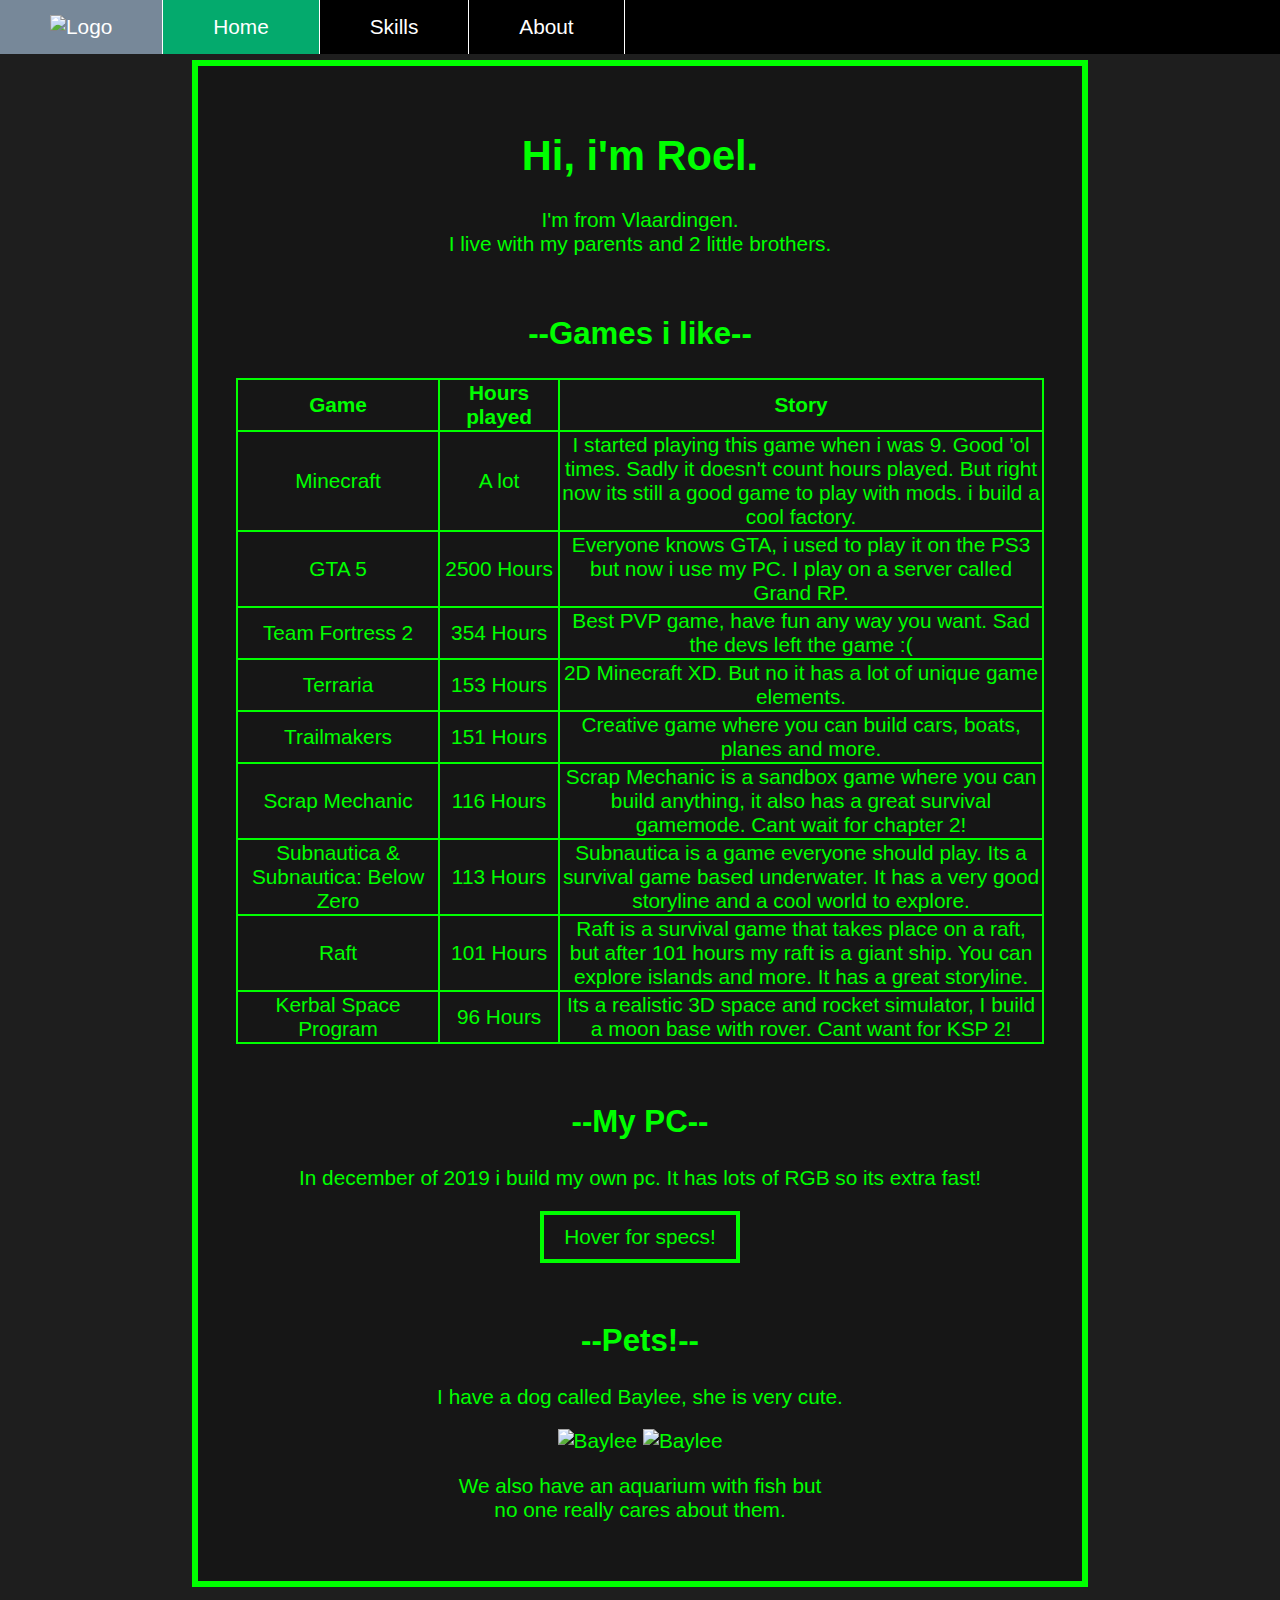
==== index.html @ 3585a526 "hours" ====
<!DOCTYPE html>
<html lang="en">

<head>
  <meta charset="UTF-8" />
  <meta http-equiv="X-UA-Compatible" content="IE=edge" />
  <meta name="viewport" content="width=device-width, initial-scale=1.0" />
  <meta name="keywords" content="Roel" />
  <meta name="description" content="Roel's portfolio website." />
  <title>Roel's Portfolio</title>
  <link rel="shortcut icon" href="Images/RH.png">
  <link rel="stylesheet" href="style.css">
</head>

<body>
  <header>
    <nav>
      <a href="index.html">
        <img id="logo" src="Images/RH.png" alt="Logo">
      </a>
      <a class="active" href="index.html">Home</a>
      <a href="skills.html">Skills</a>
      <a href="about.html">About</a>

    </nav>
  </header>

  <main>
    <h1>Hi, i'm Roel.</h1>
    <p>I'm from Vlaardingen. <br> I live with my parents and 2 little brothers.</p>
    <h2>--Games i like--</h2>
    <table>
      <tr>
        <th id="game">Game</th>
        <th id="time">Hours played</th>
        <th id="story">Story</th>
      </tr>
      <tr>
        <td>Minecraft</td>
        <td>A lot</td>
        <td>I started playing this game when i was 9. Good 'ol times. Sadly it doesn't count hours played. But right now
          its still a good game to play with mods. i build a cool factory.</td>
      </tr>
      <tr>
        <td>GTA 5</td>
        <td>2500 Hours</td>
        <td>Everyone knows GTA, i used to play it on the PS3 but now i use my PC. I play on a server called Grand RP.
        </td>
      </tr>
      <tr>
        <td>Team Fortress 2</td>
        <td>354 Hours</td>
        <td>Best PVP game, have fun any way you want. Sad the devs left the game :(</td>
      </tr>
      <tr>
        <td>Terraria</td>
        <td>153 Hours</td>
        <td>2D Minecraft XD. But no it has a lot of unique game elements.</td>
      </tr>
      <tr>
        <td>Trailmakers</td>
        <td>151 Hours</td>
        <td>Creative game where you can build cars, boats, planes and more.</td>
      </tr>
      <tr>
        <td>Scrap Mechanic</td>
        <td>116 Hours</td>
        <td>Scrap Mechanic is a sandbox game where you can build anything, it also has a great survival gamemode. Cant
          wait for chapter 2!</td>
      </tr>
      <tr>
        <td>Subnautica & Subnautica: Below Zero</td>
        <td>113 Hours</td>
        <td>Subnautica is a game everyone should play. Its a survival game based underwater. It has a very good
          storyline and a cool world to explore.</td>
      </tr>
      <tr>
        <td>Raft</td>
        <td>101 Hours</td>
        <td>Raft is a survival game that takes place on a raft, but after 101 hours my raft is a giant ship. You can
          explore islands and more. It has a great storyline.</td>
      </tr>
      <tr>
        <td>Kerbal Space Program</td>
        <td>96 Hours</td>
        <td>Its a realistic 3D space and rocket simulator, I build a moon base with rover. Cant want for KSP 2!</td>
      </tr>
    </table>
    <h2>--My PC--</h2>
    <p>In december of 2019 i build my own pc. It has lots of RGB so its extra fast!</p>
    <section class="dropdown">
      <span>Hover for specs!</span>
      <section class="dropdown-content">
        <p>CPU: AMD Ryzen 5 2600X <br> GPU: AMD RX 590 <br> Ram: 8GB (yes i know its low) <br> Motherboard: Asrock B450
          Pro</p>
      </section>
    </section>
    <h2>--Pets!--</h2>
    <p>I have a dog called Baylee, she is very cute.</p>
    <section id="baylee">
      <img src="Images/Baylee1.jpeg" alt="Baylee">
      <img src="Images/Baylee2.jpeg" alt="Baylee">
    </section>
    <p>We also have an aquarium with fish but <br> no one really cares about them.</p>
  </main>
</body>

</html>
---- style.css ----
body {
  color: lime;
  margin-top: 5vw;
  text-align: left;
  font-family: "arial";
  font-size: 1.3em;
  background-color: rgb(30, 30, 30);
  margin: 0px;
}

main {
  text-align: center;
  border: 6px solid lime;
  background-color: rgb(22, 22, 22);
  padding: 3vw;
  margin-left: 15%;
  margin-right: 15%;
  margin-top: 60px;
  margin-bottom: 5%;
}

#diploma {
  width: 100%;
}

main #baylee img {
  display: inline;
  width: 49%;
}

h2 {
  margin-top: 60px;
}

/* Start Dropdown*/
.dropdown {
  display: inline-block;
  border: 4px solid lime;
  padding: 10px 20px;
}

.dropdown-content {
  display: none;
  position: absolute;
  text-align: left;
  background-color: #000000;
  border: 1px solid lime;
  min-width: 290px;
  padding: 12px 16px;
  z-index: 1;
}

.dropdown:hover .dropdown-content {
  display: block;
}
/* End Dropdown */

/* Start Button */
main a:link,
main a:visited {
  background-color: rgb(25, 25, 25);
  color: white;
  border: 4px solid lime;
  padding: 10px 20px;
  margin: 20px;
  text-align: center;
  text-decoration: none;
  display: inline-block;
}

main a:hover,
main a:active {
  background-color: green;
  color: white;
}
/* End Button */

/* Start Table */

table {
  width: 100%;
}

table,
th,
td {
  border: 2px solid lime;
  border-collapse: collapse;
}

#game {
  width: 25%;
}

#time {
  width: 15%;
}

#story {
  width: 60%;
}

/* End Table*/

/* Start Nav-Bar*/
nav {
  background-color: black;
  position: fixed;
  top: 0;
  width: 100%;
  display: flex;
}

nav a {
  display: block;
  color: white;
  text-align: center;
  padding: 15px 50px;
  border-right: 0.5px solid white;
  text-decoration: none;
}

nav a:hover {
  background-color: lightslategray;
}

nav .active {
  background-color: #04aa6d;
}

nav .active:hover {
  background-color: #609e87;
}

#logo {
  width: 20px;
  height: 20px;
}

/* End Nav-Bar */

/* Start Form*/

form {
  border: 6px solid lime;
  background-color: rgb(22, 22, 22);
  margin-left: 15%;
  margin-right: 15%;
  margin-bottom: 5%;
  padding-bottom: 20px;
}

input,
select,
button {
  padding: 10px;
  margin: 10px;
  width: 50%;
  height: 50px;
  box-sizing: border-box;
}

label {
  display: flex;
  width: 20vw;
  padding-left: 10%;
}

.formfield {
  display: flex;
  flex-direction: row;
}

button {
  margin-left: 10%;
  width: 80%;
}

#reset {
  margin-right: 10%;
}

form h2 {
  text-align: center;
}

form label p {
  color: red;
}
/* End Form */

/* Start Mobile */
@media (max-width: 590px) {
  body {
    font-size: 0.9em;
  }

  nav {
    flex-direction: column;
    font-size: 1.3em;
  }

  nav a {
    padding: 10px;
    border-right: 0px;
  }

  main {
    margin: 5%;
    margin-top: 250px;
  }

  main section img {
    display: flex;
    width: 100%;
  }

  .dropdown-content {
    min-width: 145px;
  }

  form {
    margin-left: 5%;
    margin-right: 5%;
  }
}
/* End Mobile */
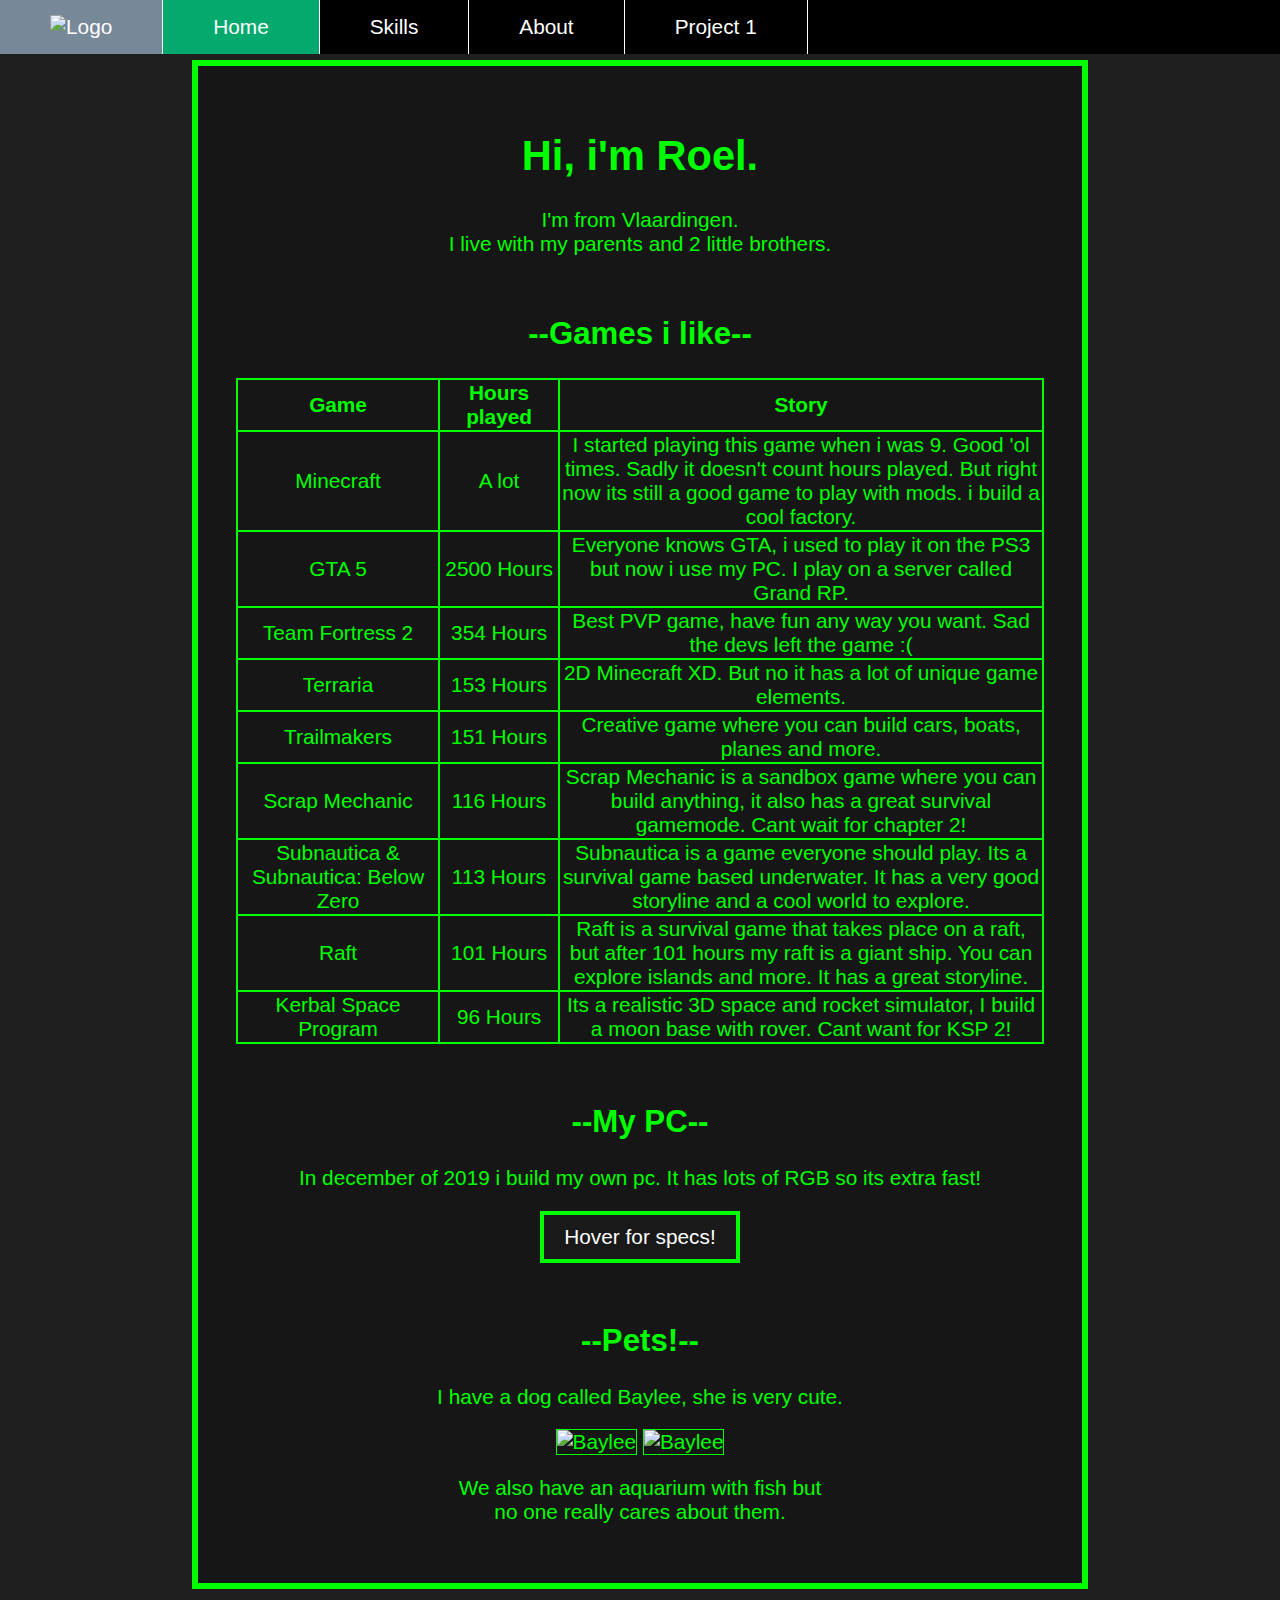
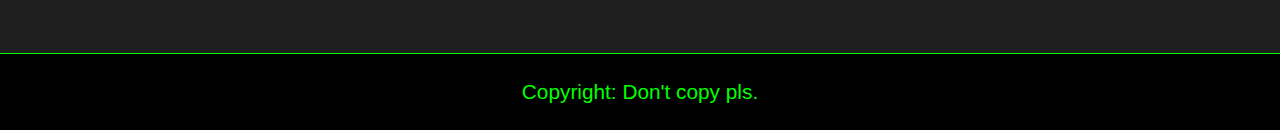
==== commit be7eb043: "project 1" ====
--- a/index.html
+++ b/index.html
@@ -21,7 +21,7 @@
       <a class="active" href="index.html">Home</a>
       <a href="skills.html">Skills</a>
       <a href="about.html">About</a>
-
+      <a href="project1.html">Project 1</a>
     </nav>
   </header>
 
@@ -91,7 +91,7 @@
     <section class="dropdown">
       <span>Hover for specs!</span>
       <section class="dropdown-content">
-        <p>CPU: AMD Ryzen 5 2600X <br> GPU: AMD RX 590 <br> Ram: 8GB (yes i know its low) <br> Motherboard: Asrock B450
+        <p>CPU: AMD Ryzen 5 2600X <br> GPU: AMD RX 590 <br> Ram: 16GB<br> Motherboard: Asrock B450
           Pro</p>
       </section>
     </section>
@@ -103,6 +103,9 @@
     </section>
     <p>We also have an aquarium with fish but <br> no one really cares about them.</p>
   </main>
+  <footer>
+    <p>Copyright: Don't copy pls.</p>
+  </footer>
 </body>
 
 </html>--- a/style.css
+++ b/style.css
@@ -21,15 +21,24 @@
 
 #diploma {
   width: 100%;
+  border: 1px solid lime;
 }
 
 main #baylee img {
   display: inline;
   width: 49%;
+  border: 1px solid lime;
 }
 
 h2 {
   margin-top: 60px;
+}
+
+footer {
+  background-color: #000000;
+  text-align: center;
+  padding: 5px;
+  border-top: 1px solid lime;
 }
 
 /* Start Dropdown*/
@@ -37,6 +46,8 @@
   display: inline-block;
   border: 4px solid lime;
   padding: 10px 20px;
+  background-color: rgb(25, 25, 25);
+  color: white;
 }
 
 .dropdown-content {
@@ -53,6 +64,11 @@
 .dropdown:hover .dropdown-content {
   display: block;
 }
+
+.dropdown:hover {
+  background-color: green;
+}
+
 /* End Dropdown */
 
 /* Start Button */
@@ -158,6 +174,13 @@
   width: 50%;
   height: 50px;
   box-sizing: border-box;
+  border: 2px solid lime;
+  background-color: rgb(30, 30, 30);
+  color: white
+}
+
+input[type=checkbox] {
+  width: 50px;
 }
 
 label {
@@ -180,6 +203,17 @@
   margin-right: 10%;
 }
 
+button[type=submit], input[type=reset] {
+  background-color: rgb(25, 25, 25);
+  color: white;
+  border: 4px solid lime;
+  font-size: 1em;
+}
+
+button[type=submit]:hover, input[type=reset]:hover {
+  background-color: green;
+}
+
 form h2 {
   text-align: center;
 }
@@ -187,6 +221,7 @@
 form label p {
   color: red;
 }
+
 /* End Form */
 
 /* Start Mobile */
@@ -210,8 +245,8 @@
     margin-top: 250px;
   }
 
-  main section img {
-    display: flex;
+  main #baylee img {
+    display: inline;
     width: 100%;
   }
 
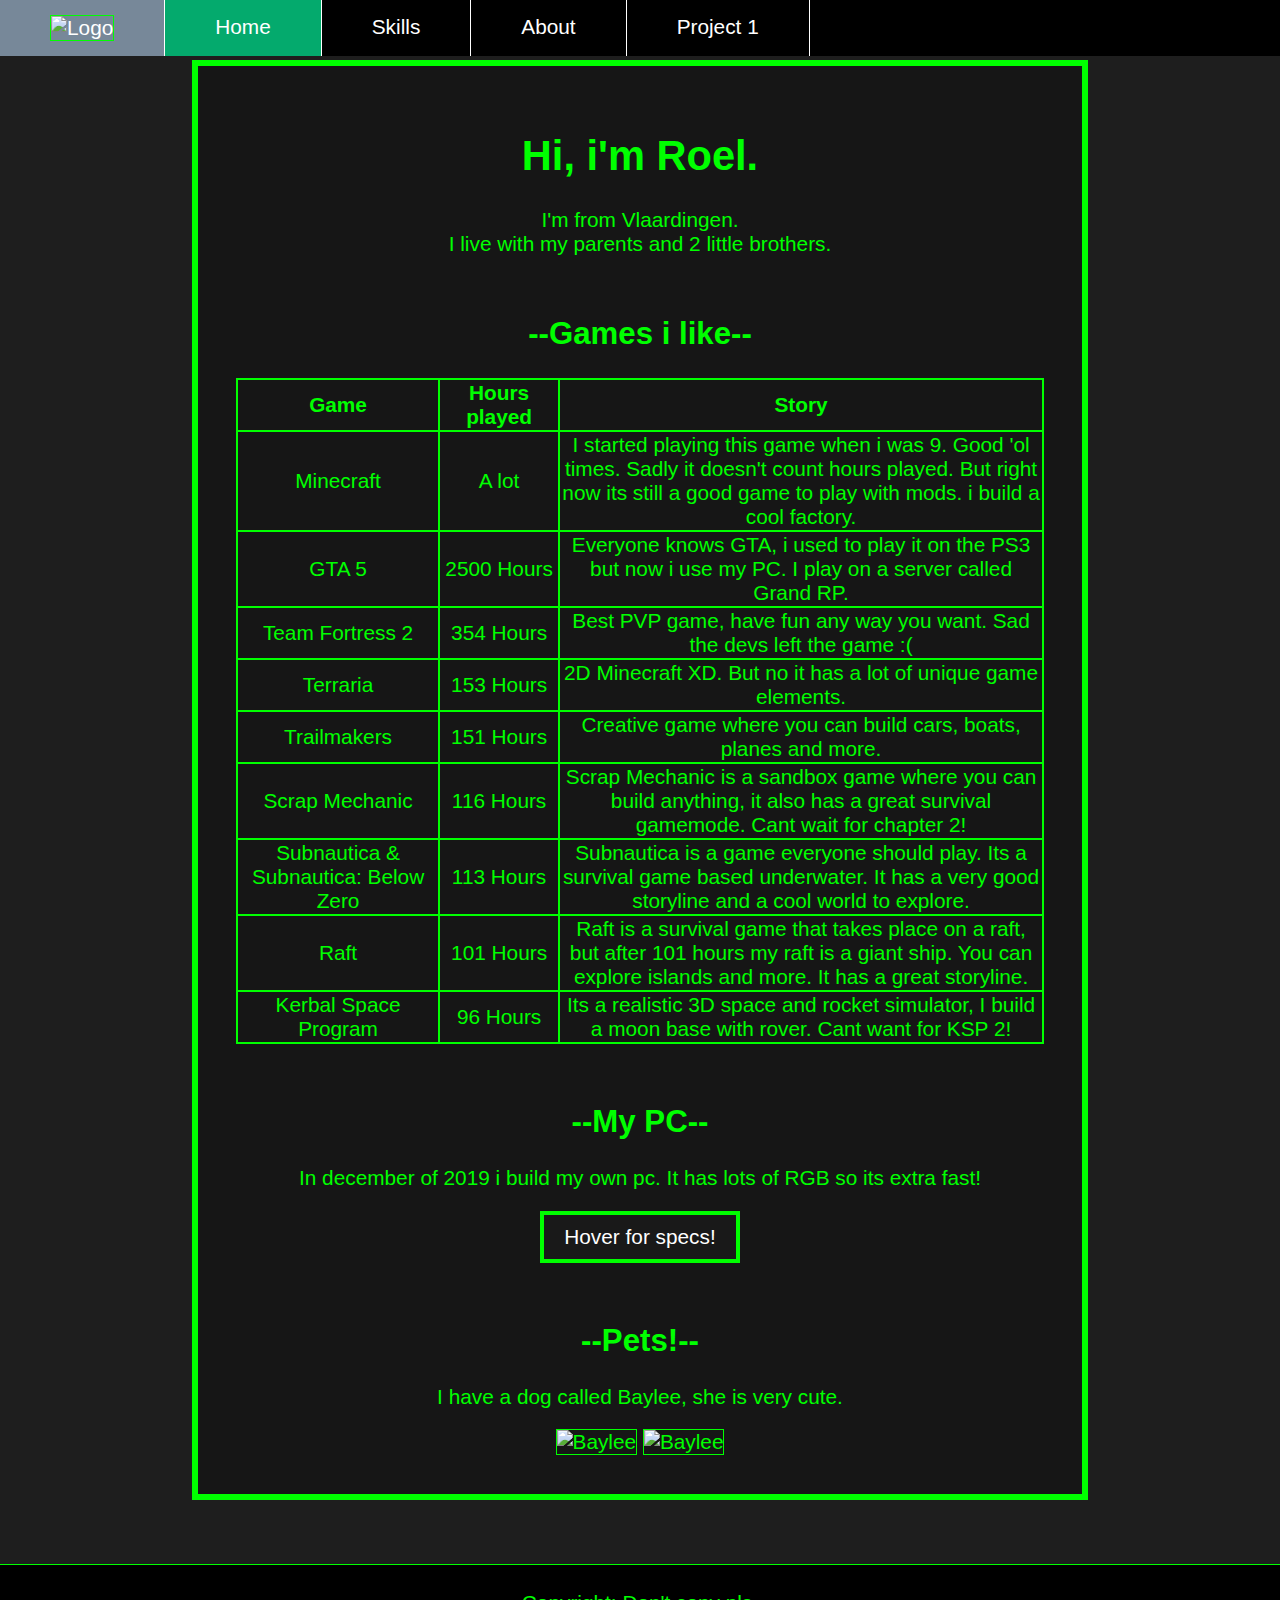
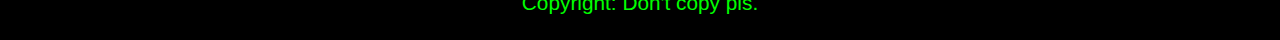
==== commit 0dd5ee57: "update" ====
--- a/index.html
+++ b/index.html
@@ -101,7 +101,6 @@
       <img src="Images/Baylee1.jpeg" alt="Baylee">
       <img src="Images/Baylee2.jpeg" alt="Baylee">
     </section>
-    <p>We also have an aquarium with fish but <br> no one really cares about them.</p>
   </main>
   <footer>
     <p>Copyright: Don't copy pls.</p>
--- a/style.css
+++ b/style.css
@@ -18,6 +18,13 @@
   margin-top: 60px;
   margin-bottom: 5%;
 }
+
+img {
+  width: 100%;
+  border: 1px solid lime;
+}
+
+
 
 #diploma {
   width: 100%;
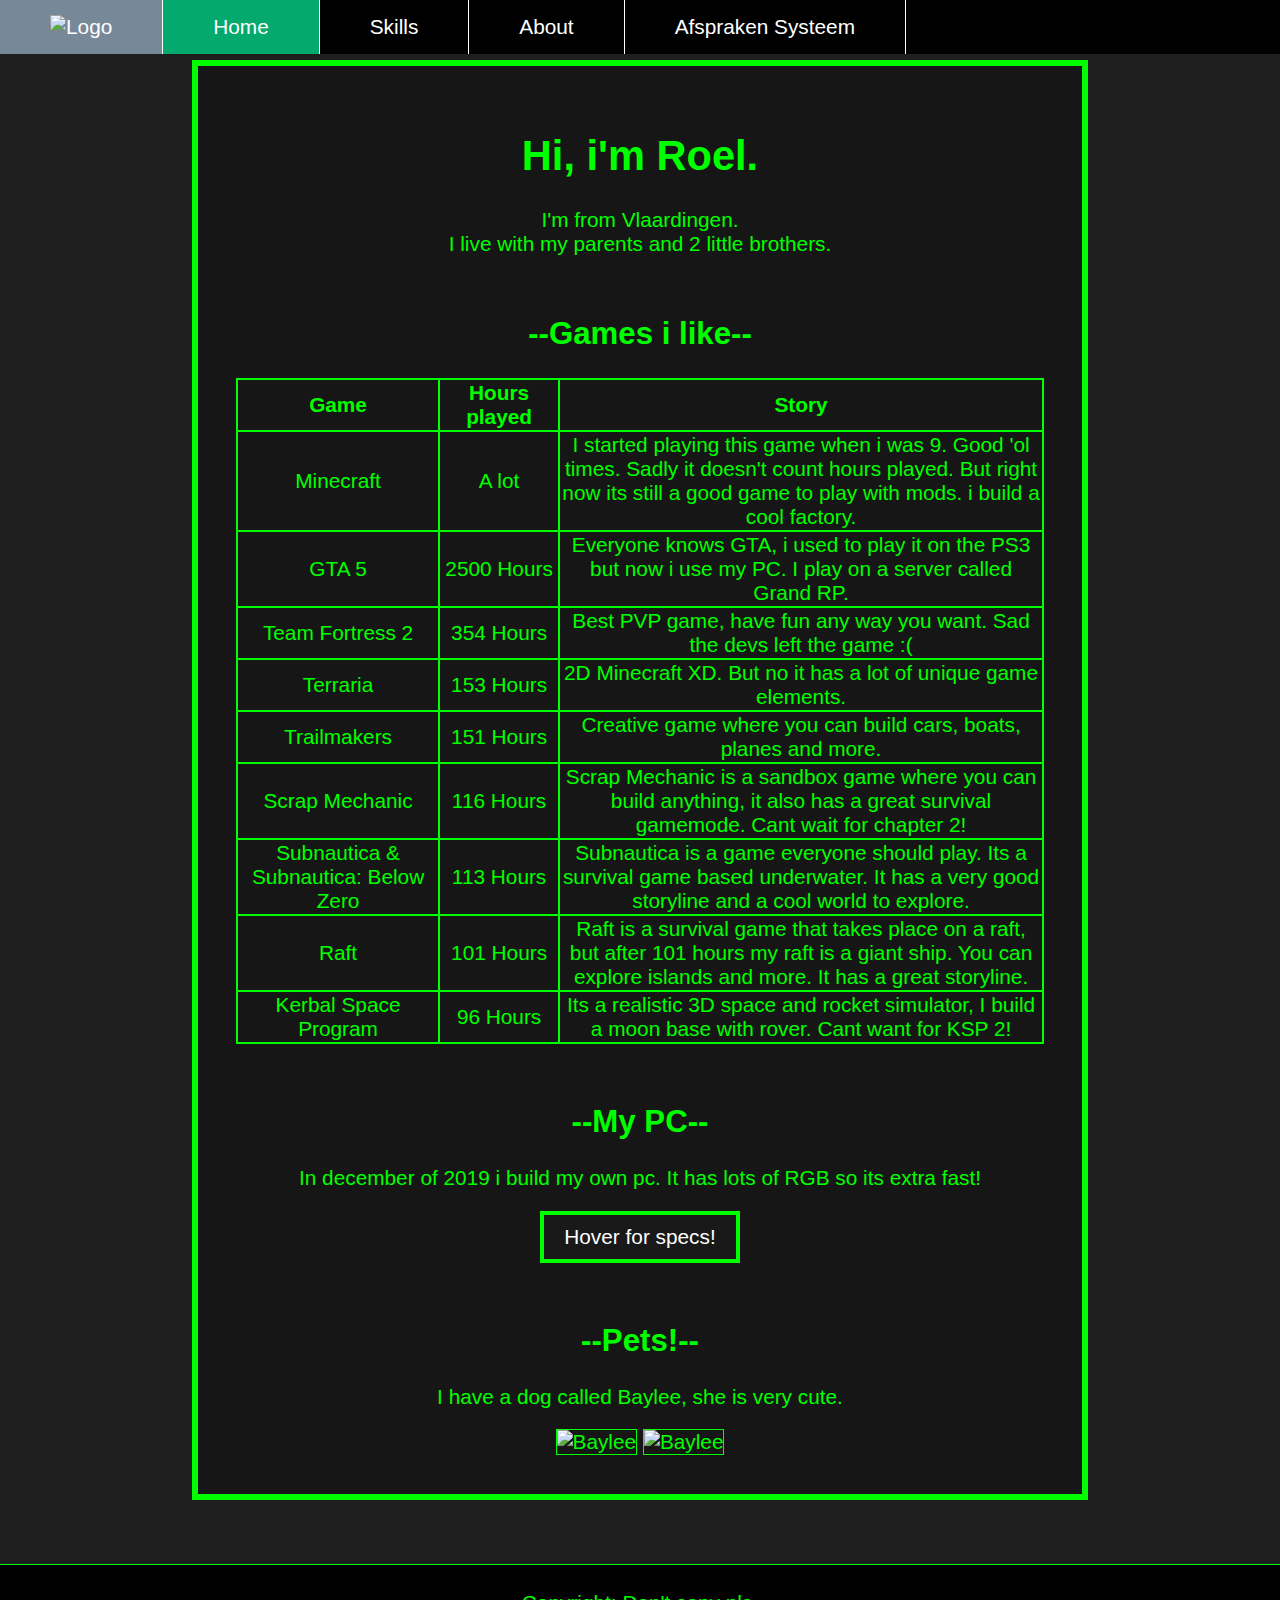
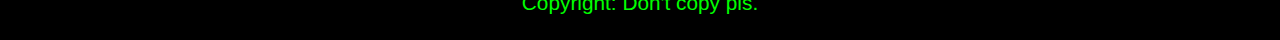
==== commit 123eb8c3: "update" ====
--- a/index.html
+++ b/index.html
@@ -21,7 +21,7 @@
       <a class="active" href="index.html">Home</a>
       <a href="skills.html">Skills</a>
       <a href="about.html">About</a>
-      <a href="project1.html">Project 1</a>
+      <a href="project1.html">Afspraken Systeem</a>
     </nav>
   </header>
 
--- a/style.css
+++ b/style.css
@@ -21,10 +21,12 @@
 
 img {
   width: 100%;
-  border: 1px solid lime;
-}
-
-
+}
+
+.project1 {
+  border: 1px solid lime;
+  margin-bottom: 5%;
+}
 
 #diploma {
   width: 100%;
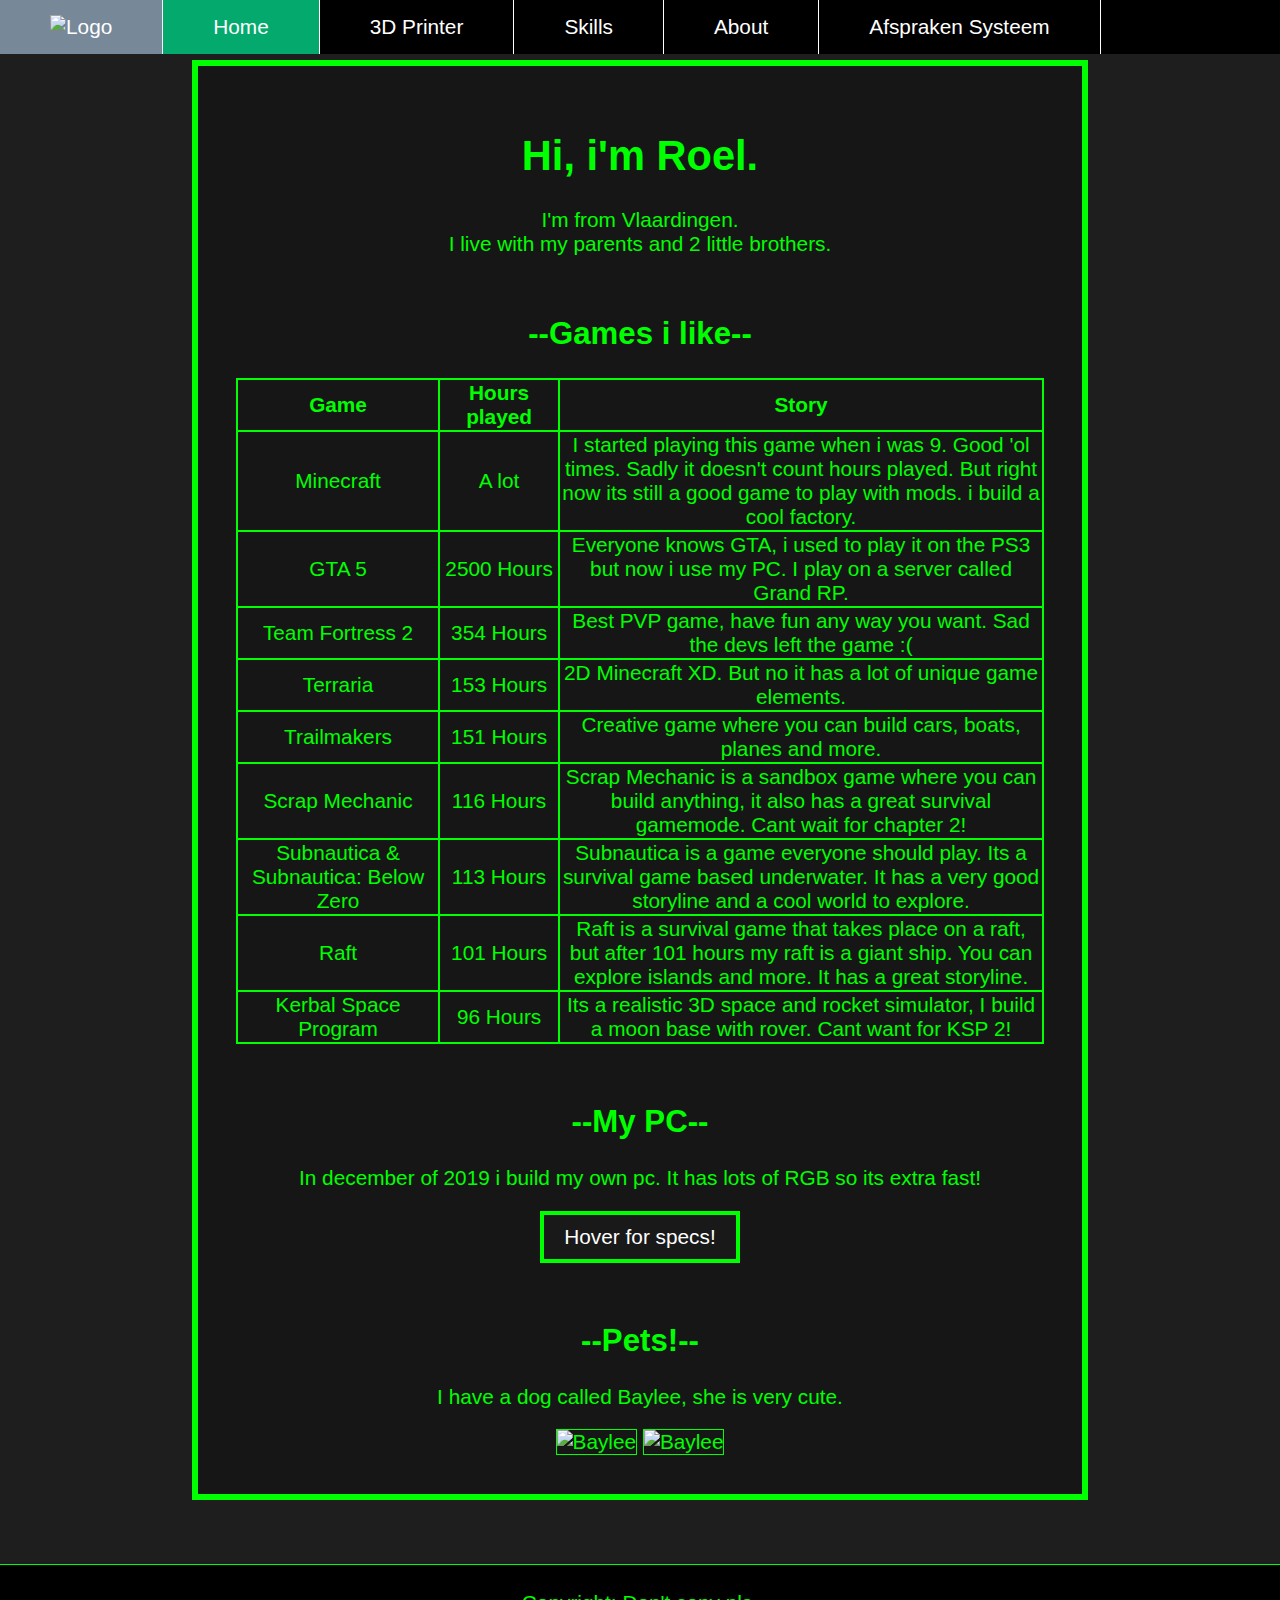
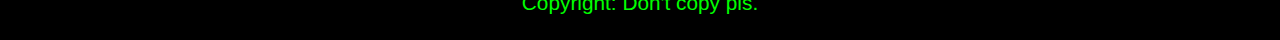
==== commit cbf285ba: "3d printer" ====
--- a/index.html
+++ b/index.html
@@ -19,6 +19,7 @@
         <img id="logo" src="Images/RH.png" alt="Logo">
       </a>
       <a class="active" href="index.html">Home</a>
+      <a href="3dprinter.html">3D Printer</a>
       <a href="skills.html">Skills</a>
       <a href="about.html">About</a>
       <a href="project1.html">Afspraken Systeem</a>
--- a/style.css
+++ b/style.css
@@ -37,6 +37,11 @@
   display: inline;
   width: 49%;
   border: 1px solid lime;
+}
+
+.printer {
+  border: 1px solid lime;
+  width: 50%;
 }
 
 h2 {
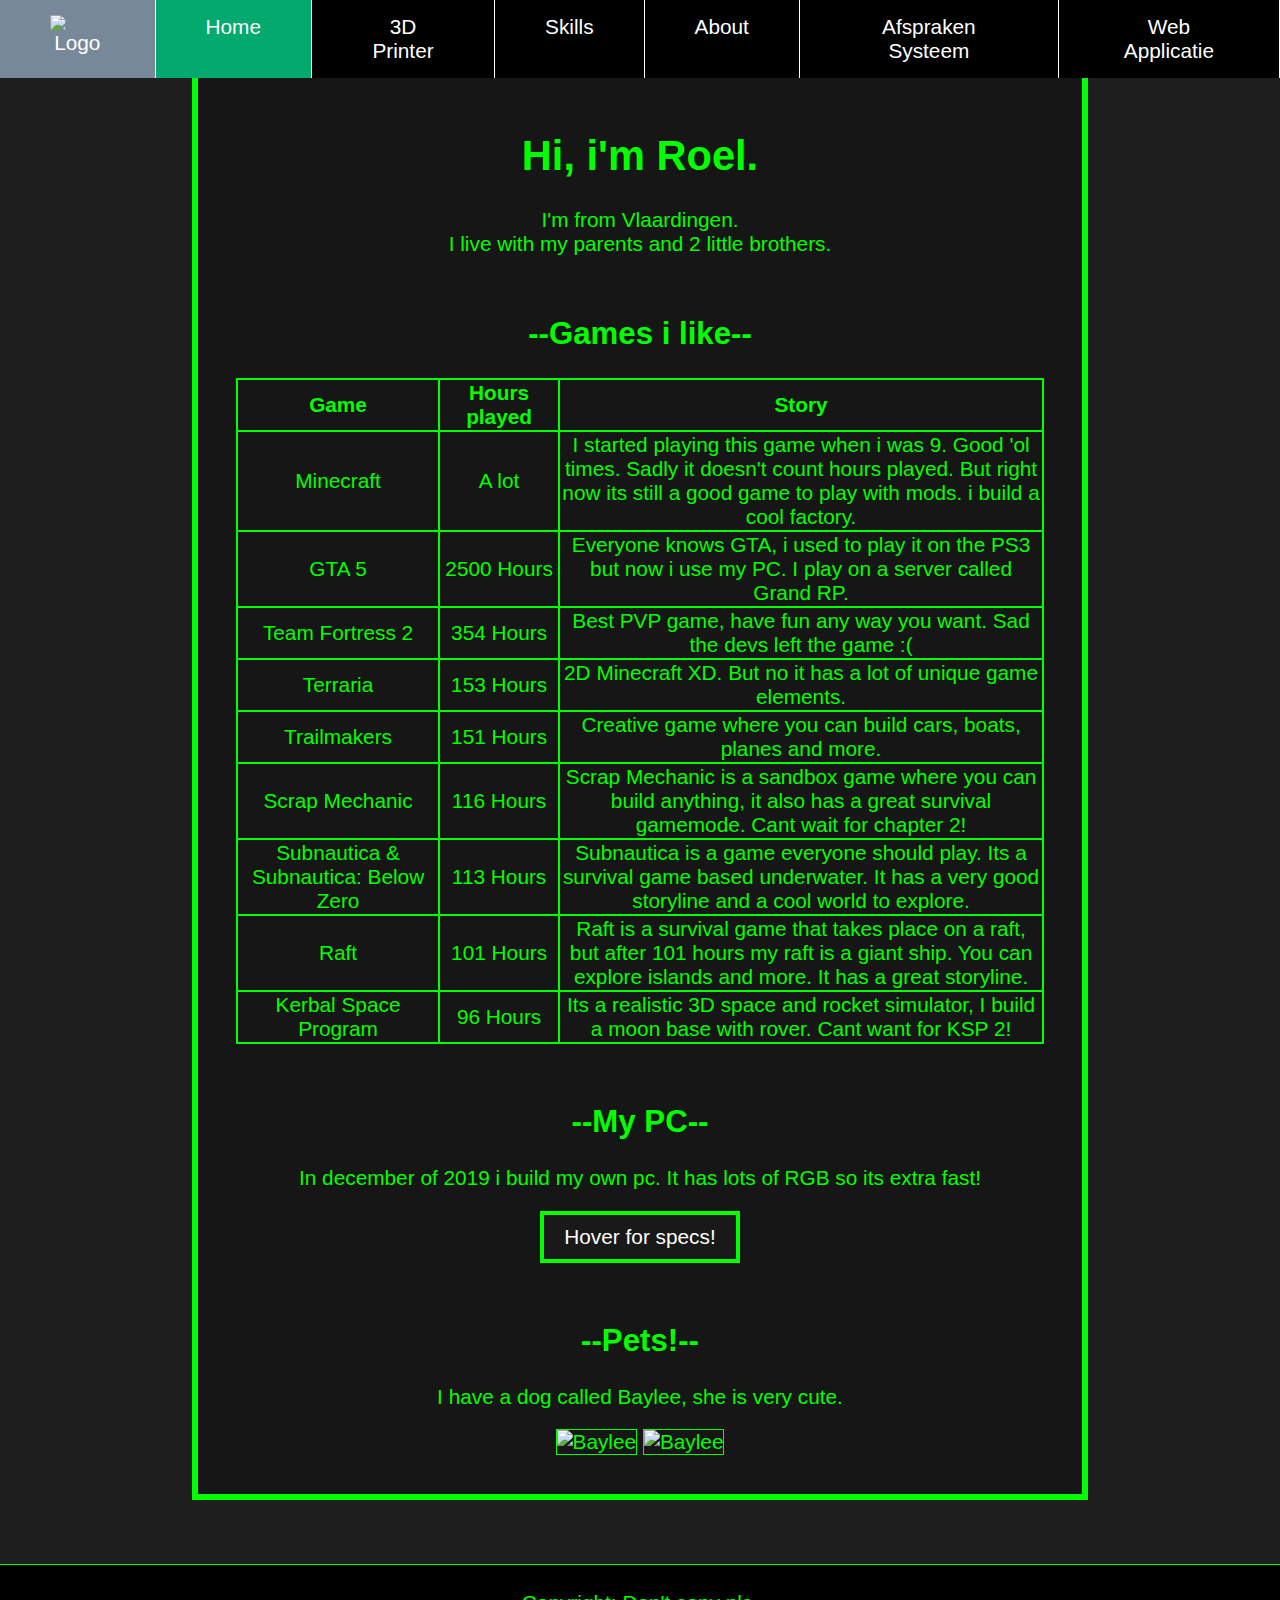
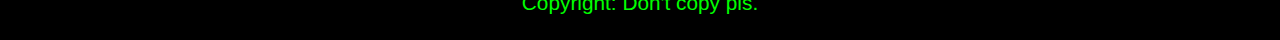
==== commit f30b206d: "Webapplicatie added" ====
--- a/index.html
+++ b/index.html
@@ -23,6 +23,7 @@
       <a href="skills.html">Skills</a>
       <a href="about.html">About</a>
       <a href="project1.html">Afspraken Systeem</a>
+      <a href="webapplicatie.html">Web Applicatie</a>
     </nav>
   </header>
 
--- a/style.css
+++ b/style.css
@@ -26,6 +26,10 @@
 .project1 {
   border: 1px solid lime;
   margin-bottom: 5%;
+}
+
+.project1 p {
+  margin: 2%;
 }
 
 #diploma {
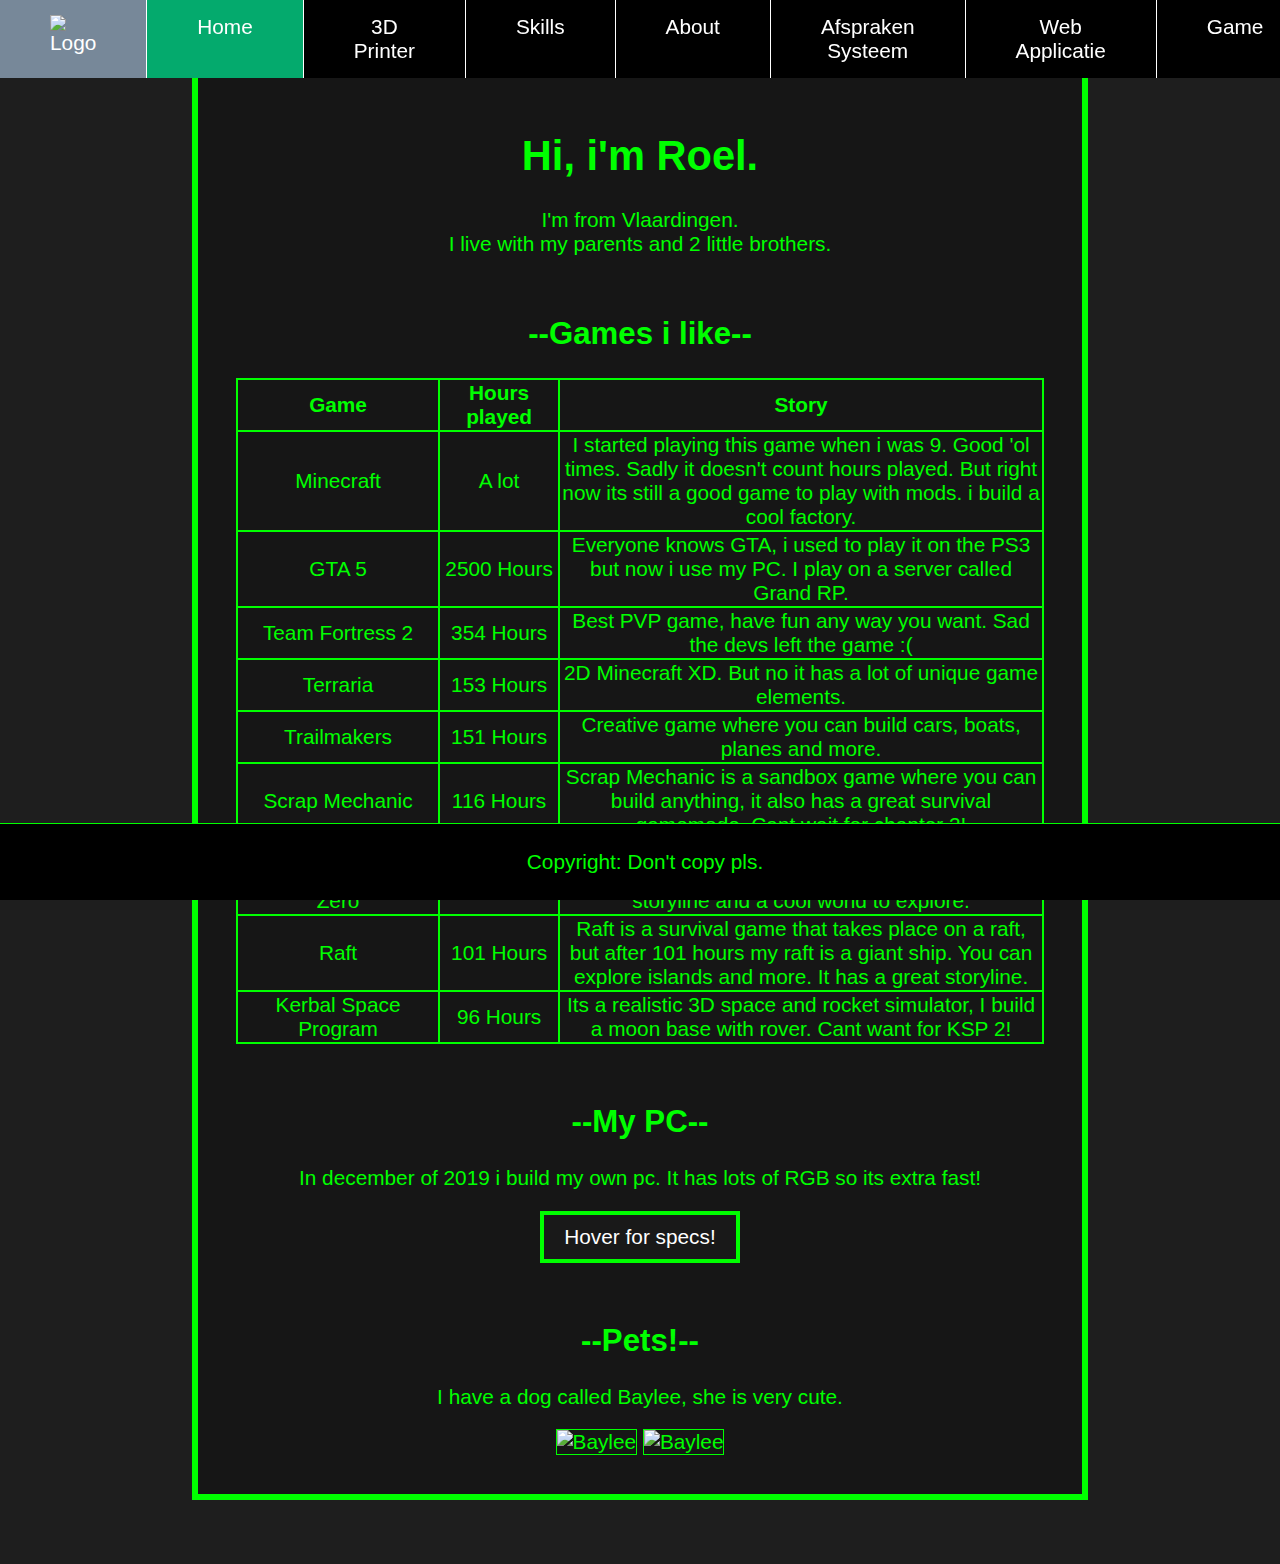
==== commit ee8f80a8: "Game HTML Setup" ====
--- a/index.html
+++ b/index.html
@@ -24,6 +24,7 @@
       <a href="about.html">About</a>
       <a href="project1.html">Afspraken Systeem</a>
       <a href="webapplicatie.html">Web Applicatie</a>
+      <a href="garden.html">Game</a>
     </nav>
   </header>
 
--- a/style.css
+++ b/style.css
@@ -1,11 +1,11 @@
 body {
   color: lime;
-  margin-top: 5vw;
   text-align: left;
-  font-family: "arial";
+  font-family: "arial", serif;
   font-size: 1.3em;
   background-color: rgb(30, 30, 30);
-  margin: 0px;
+  margin: 0;
+  overflow-x: hidden;
 }
 
 main {
@@ -13,10 +13,7 @@
   border: 6px solid lime;
   background-color: rgb(22, 22, 22);
   padding: 3vw;
-  margin-left: 15%;
-  margin-right: 15%;
-  margin-top: 60px;
-  margin-bottom: 5%;
+  margin: 60px 15% 5%;
 }
 
 img {
@@ -57,6 +54,10 @@
   text-align: center;
   padding: 5px;
   border-top: 1px solid lime;
+  position: fixed;
+  left: 0;
+  bottom: 0;
+  width: 100%;
 }
 
 /* Start Dropdown*/
@@ -175,70 +176,70 @@
 
 /* Start Form*/
 
-form {
-  border: 6px solid lime;
-  background-color: rgb(22, 22, 22);
-  margin-left: 15%;
-  margin-right: 15%;
-  margin-bottom: 5%;
-  padding-bottom: 20px;
-}
-
-input,
-select,
-button {
-  padding: 10px;
-  margin: 10px;
-  width: 50%;
-  height: 50px;
-  box-sizing: border-box;
-  border: 2px solid lime;
-  background-color: rgb(30, 30, 30);
-  color: white
-}
-
-input[type=checkbox] {
-  width: 50px;
-}
-
-label {
-  display: flex;
-  width: 20vw;
-  padding-left: 10%;
-}
-
-.formfield {
-  display: flex;
-  flex-direction: row;
-}
-
-button {
-  margin-left: 10%;
-  width: 80%;
-}
-
-#reset {
-  margin-right: 10%;
-}
-
-button[type=submit], input[type=reset] {
-  background-color: rgb(25, 25, 25);
-  color: white;
-  border: 4px solid lime;
-  font-size: 1em;
-}
-
-button[type=submit]:hover, input[type=reset]:hover {
-  background-color: green;
-}
-
-form h2 {
-  text-align: center;
-}
-
-form label p {
-  color: red;
-}
+/*form {*/
+/*  border: 6px solid lime;*/
+/*  background-color: rgb(22, 22, 22);*/
+/*  margin-left: 15%;*/
+/*  margin-right: 15%;*/
+/*  margin-bottom: 5%;*/
+/*  padding-bottom: 20px;*/
+/*}*/
+
+/*input,*/
+/*select,*/
+/*button {*/
+/*  padding: 10px;*/
+/*  margin: 10px;*/
+/*  width: 50%;*/
+/*  height: 50px;*/
+/*  box-sizing: border-box;*/
+/*  border: 2px solid lime;*/
+/*  background-color: rgb(30, 30, 30);*/
+/*  color: white*/
+/*}*/
+
+/*input[type=checkbox] {*/
+/*  width: 50px;*/
+/*}*/
+
+/*label {*/
+/*  display: flex;*/
+/*  width: 20vw;*/
+/*  padding-left: 10%;*/
+/*}*/
+
+/*.formfield {*/
+/*  display: flex;*/
+/*  flex-direction: row;*/
+/*}*/
+
+/*button {*/
+/*  margin-left: 10%;*/
+/*  width: 80%;*/
+/*}*/
+
+/*#reset {*/
+/*  margin-right: 10%;*/
+/*}*/
+
+/*button[type=submit], input[type=reset] {*/
+/*  background-color: rgb(25, 25, 25);*/
+/*  color: white;*/
+/*  border: 4px solid lime;*/
+/*  font-size: 1em;*/
+/*}*/
+
+/*button[type=submit]:hover, input[type=reset]:hover {*/
+/*  background-color: green;*/
+/*}*/
+
+/*form h2 {*/
+/*  text-align: center;*/
+/*}*/
+
+/*form label p {*/
+/*  color: red;*/
+/*}*/
 
 /* End Form */
 
@@ -255,12 +256,11 @@
 
   nav a {
     padding: 10px;
-    border-right: 0px;
+    border-right: 0;
   }
 
   main {
-    margin: 5%;
-    margin-top: 250px;
+    margin: 250px 5% 5%;
   }
 
   main #baylee img {
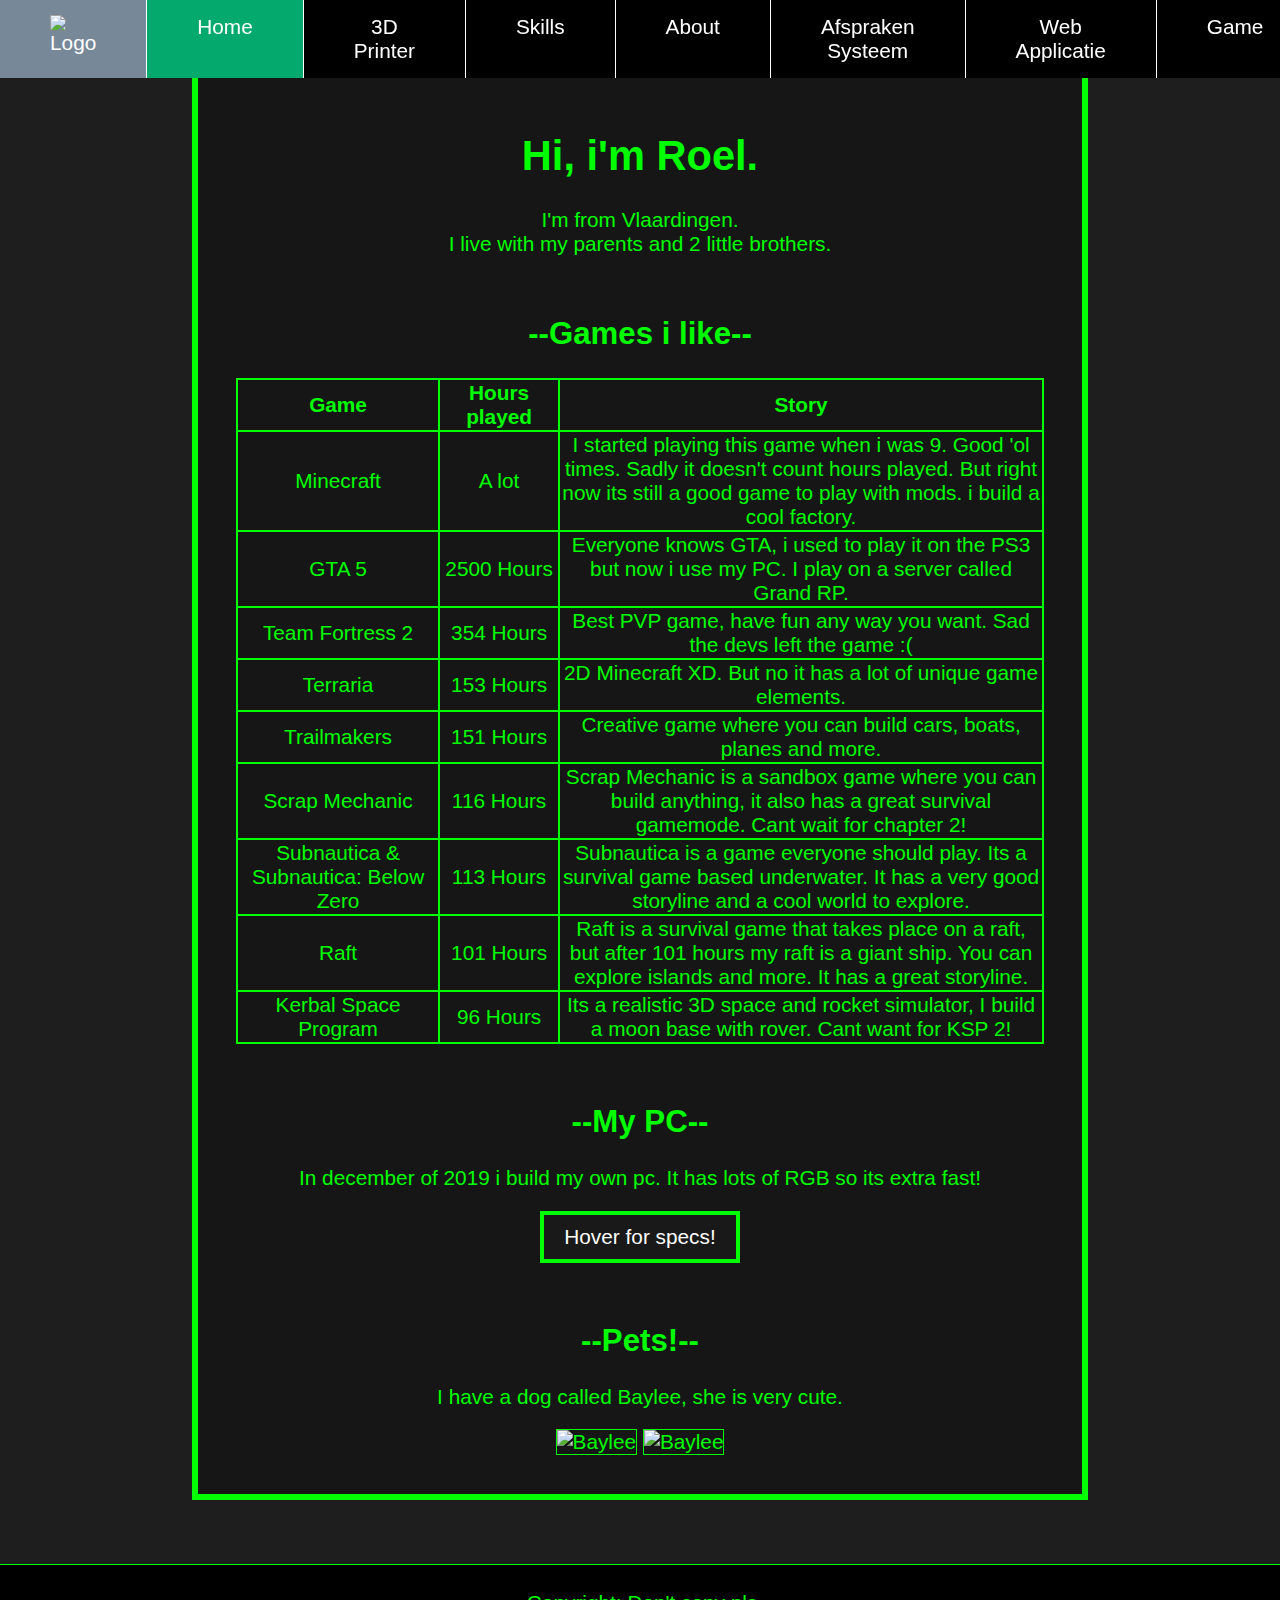
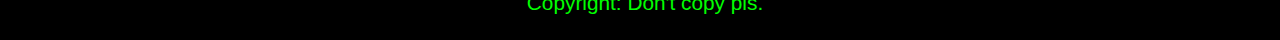
==== commit a7acc64e: "Fixed footer" ====
--- a/index.html
+++ b/index.html
@@ -22,9 +22,9 @@
       <a href="3dprinter.html">3D Printer</a>
       <a href="skills.html">Skills</a>
       <a href="about.html">About</a>
-      <a href="project1.html">Afspraken Systeem</a>
+      <a href="parrotfarm.html">Afspraken Systeem</a>
       <a href="webapplicatie.html">Web Applicatie</a>
-      <a href="garden.html">Game</a>
+      <a href="gardenGuardians.html">Game</a>
     </nav>
   </header>
 
--- a/style.css
+++ b/style.css
@@ -1,11 +1,18 @@
+html, body {
+  height: 100%;
+  margin: 0;
+  padding: 0;
+}
+
 body {
   color: lime;
   text-align: left;
   font-family: "arial", serif;
   font-size: 1.3em;
   background-color: rgb(30, 30, 30);
-  margin: 0;
   overflow-x: hidden;
+  display: flex;
+  flex-direction: column;
 }
 
 main {
@@ -14,6 +21,7 @@
   background-color: rgb(22, 22, 22);
   padding: 3vw;
   margin: 60px 15% 5%;
+  flex: 1;
 }
 
 img {
@@ -54,10 +62,10 @@
   text-align: center;
   padding: 5px;
   border-top: 1px solid lime;
-  position: fixed;
   left: 0;
   bottom: 0;
   width: 100%;
+  z-index: 9999;
 }
 
 /* Start Dropdown*/
